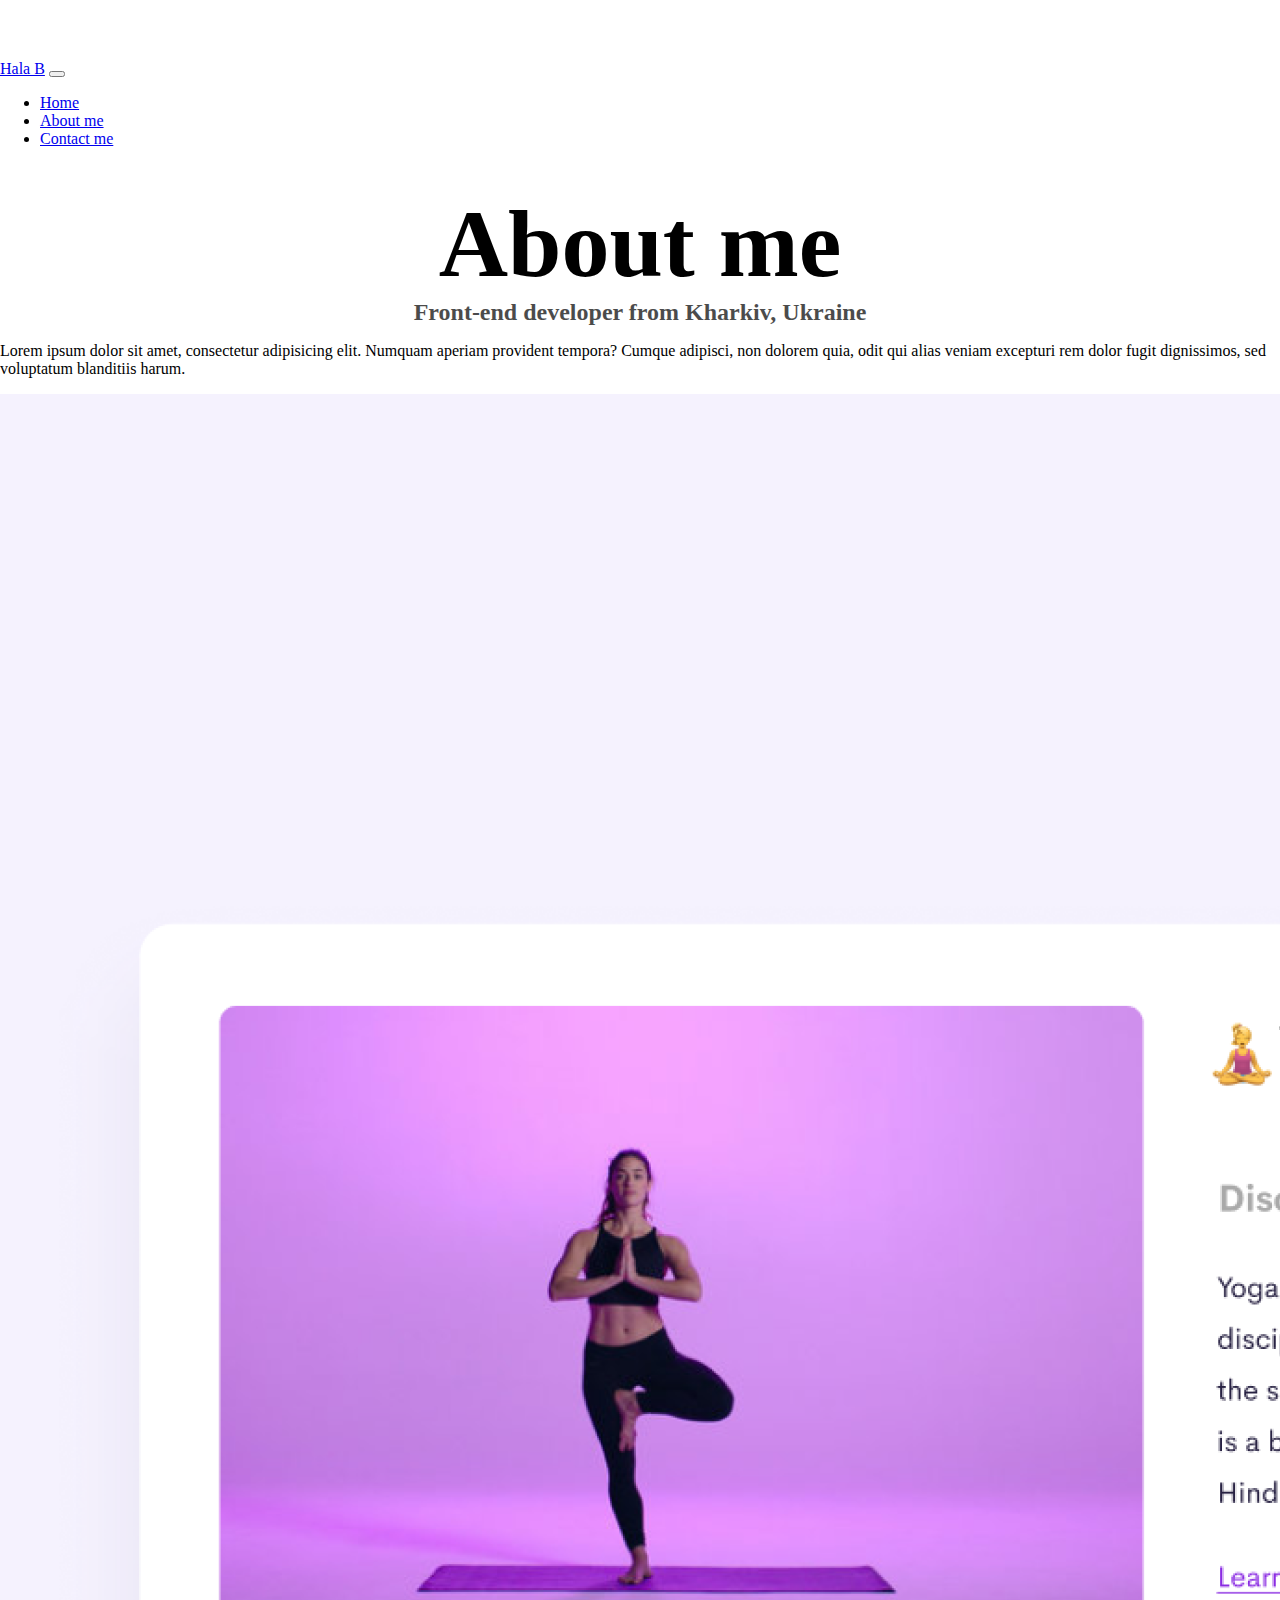
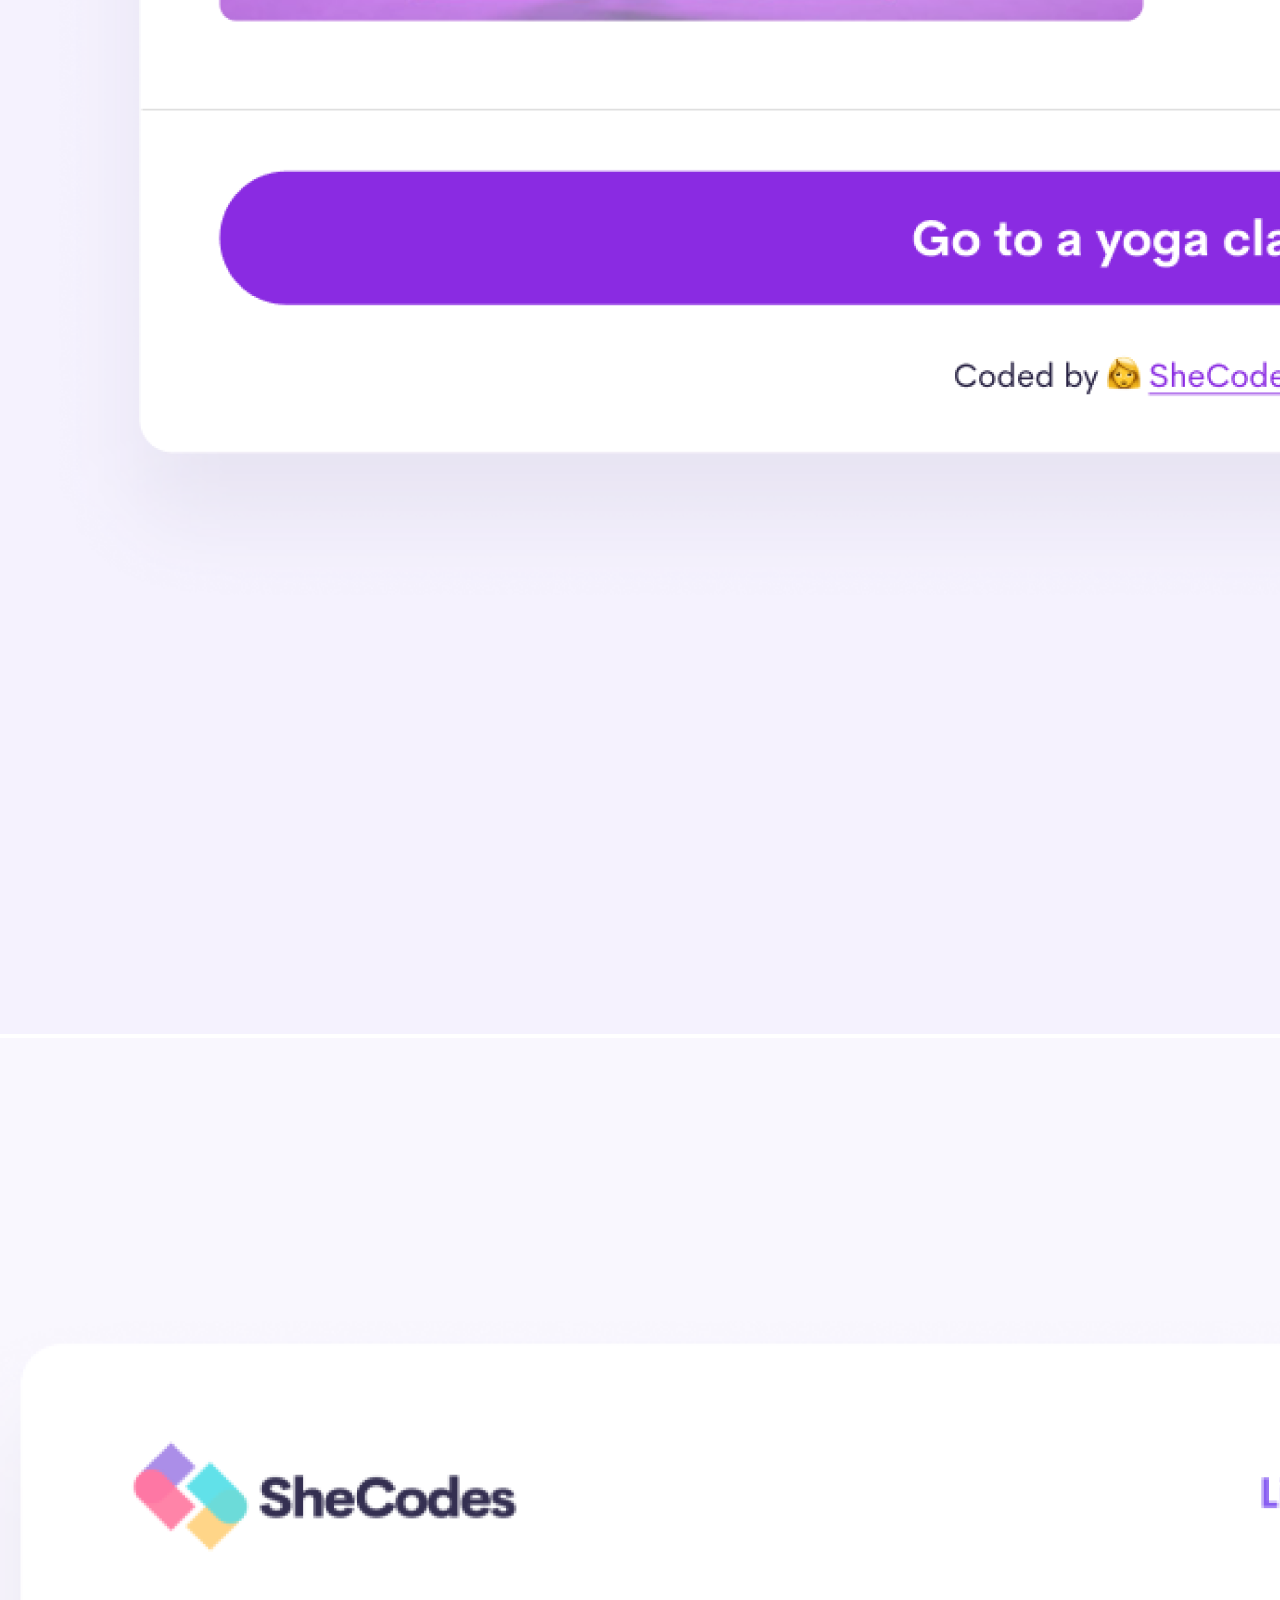
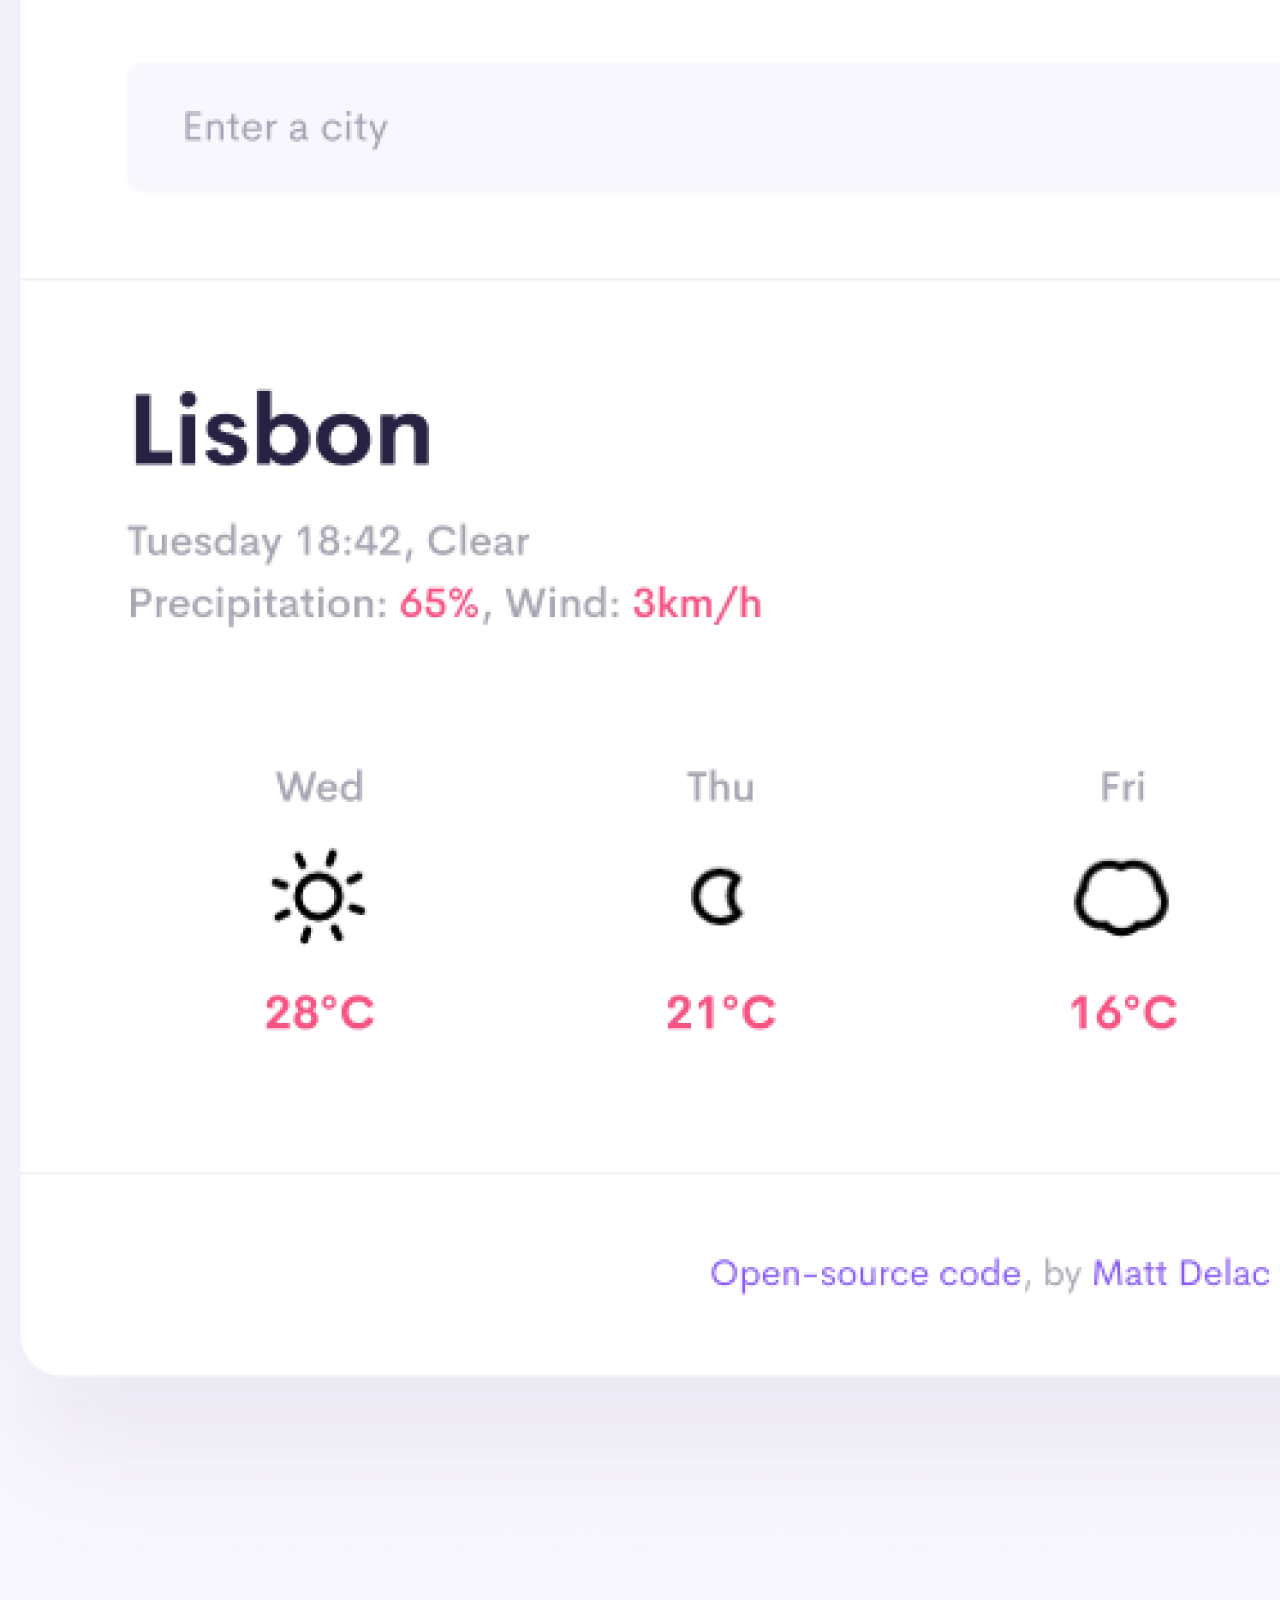
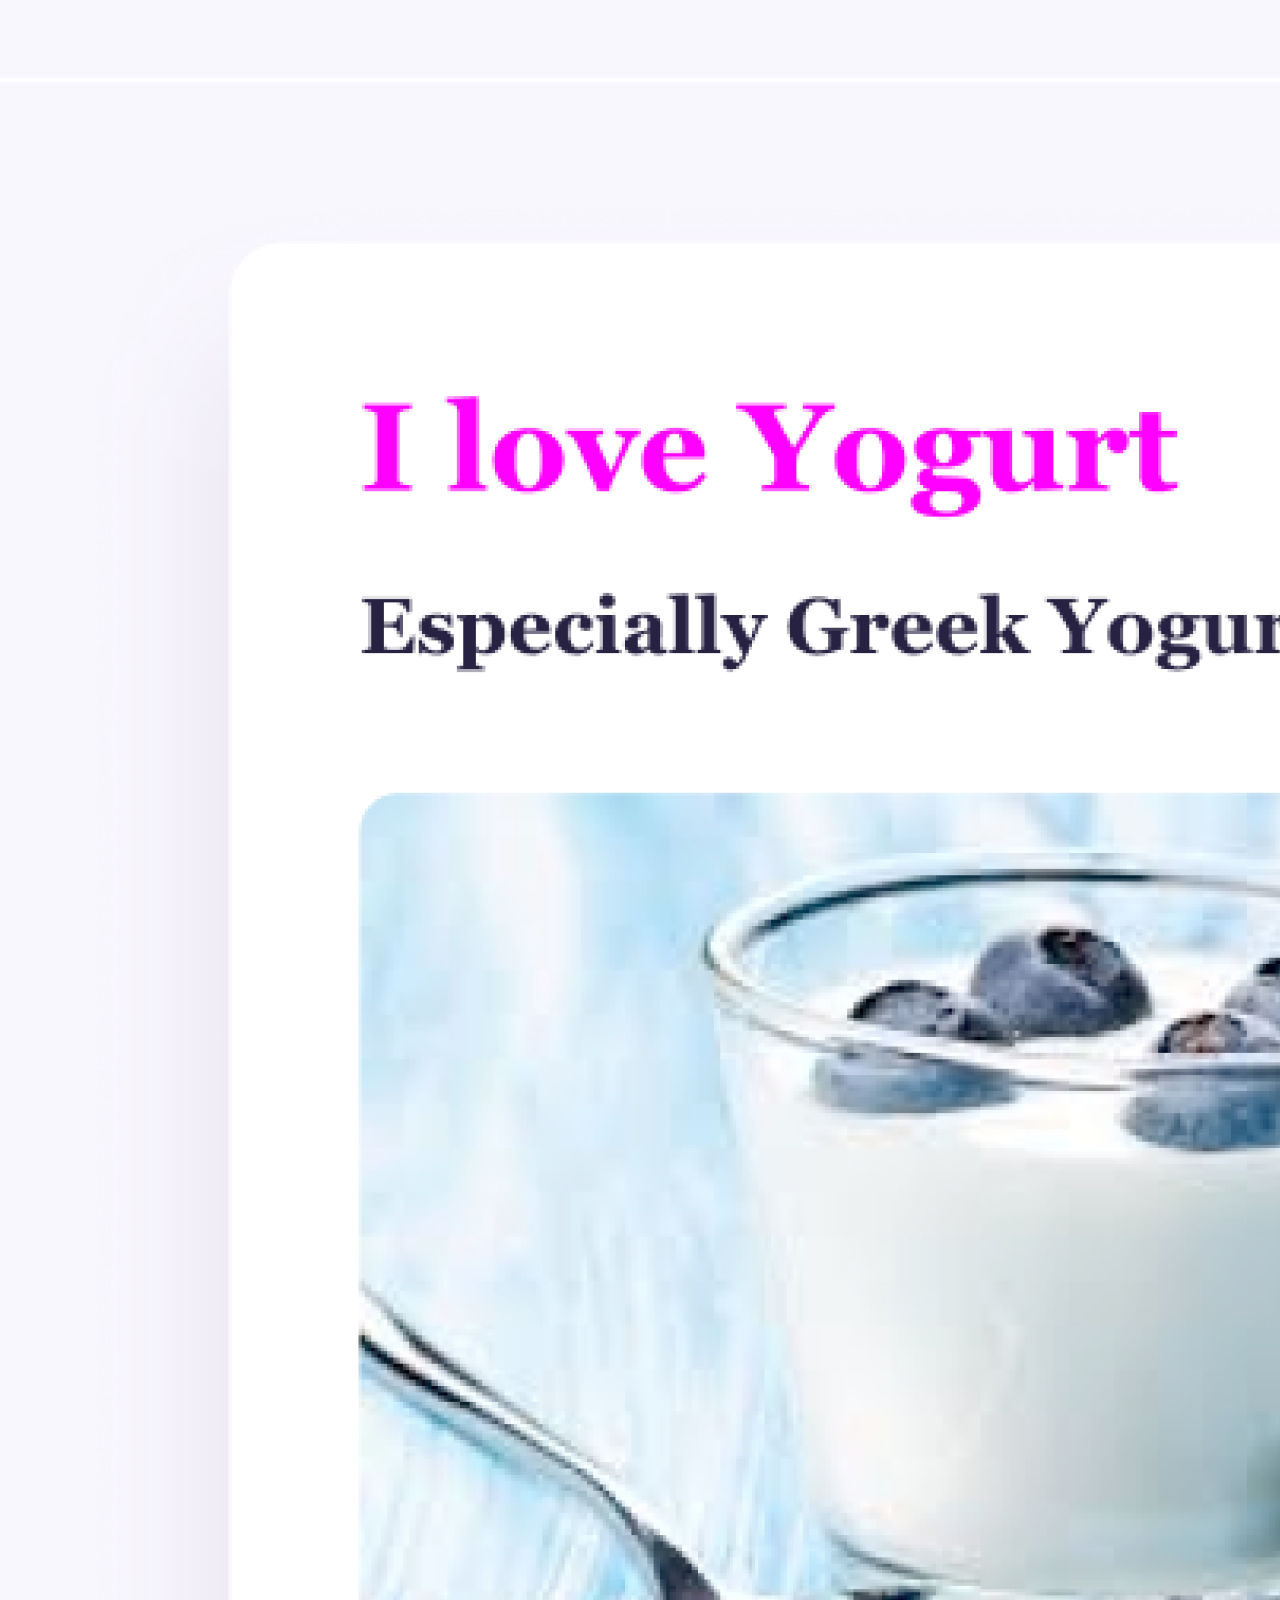
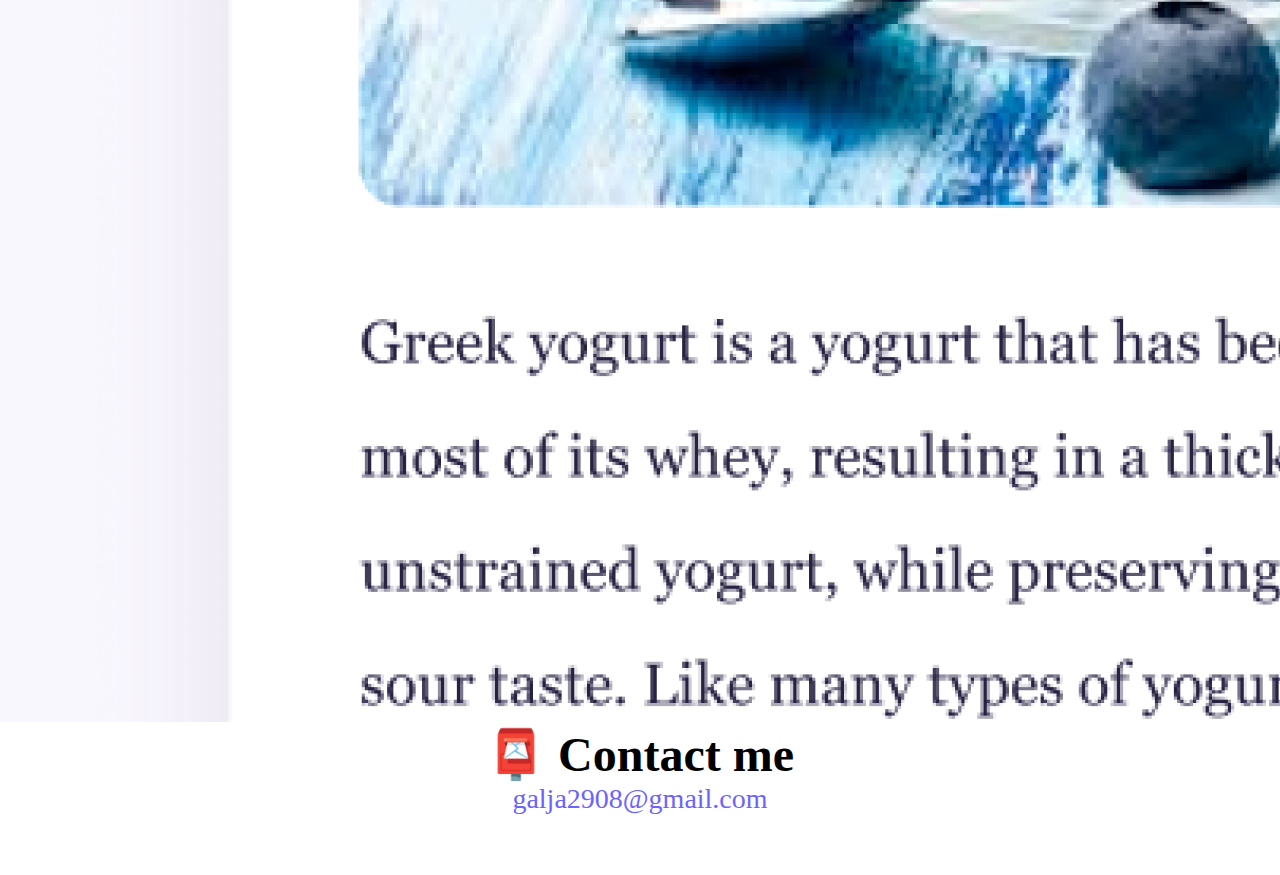
==== about.html @ 7eca89dd "all files added" ====
<!DOCTYPE html>
<html lang="en">
  <head>
    <meta charset="UTF-8" />
    <meta http-equiv="X-UA-Compatible" content="IE=edge" />
    <meta name="viewport" content="width=device-width, initial-scale=1.0" />
    <meta name="description" content="Details and contacts of Front-end developer Hala B">
    <link rel="stylesheet" href="style.css" />
    <title>About and contact Halyna B</title>
    <link
      href="https://cdn.jsdelivr.net/npm/bootstrap@5.2.0-beta1/dist/css/bootstrap.min.css"
      rel="stylesheet"
      integrity="sha384-0evHe/X+R7YkIZDRvuzKMRqM+OrBnVFBL6DOitfPri4tjfHxaWutUpFmBp4vmVor"
      crossorigin="anonymous"
    />
    <script
      src="https://cdn.jsdelivr.net/npm/bootstrap@5.2.0-beta1/dist/js/bootstrap.bundle.min.js"
      integrity="sha384-pprn3073KE6tl6bjs2QrFaJGz5/SUsLqktiwsUTF55Jfv3qYSDhgCecCxMW52nD2"
      crossorigin="anonymous"
    ></script>
  </head>
  <body>
    <nav class="navbar navbar-expand-lg bg-light position-sticky top-0">
      <div class="container-fluid">
        <a class="navbar-brand" href="#">Hala B</a>
        <button
          class="navbar-toggler"
          type="button"
          data-bs-toggle="collapse"
          data-bs-target="#navbarNav"
          aria-controls="navbarNav"
          aria-expanded="false"
          aria-label="Toggle navigation"
        >
          <span class="navbar-toggler-icon"></span>
        </button>
        <div class="collapse navbar-collapse" id="navbarNav">
          <ul class="navbar-nav">
            <li class="nav-item">
              <a class="nav-link" aria-current="page" href="index.html">Home</a>
            </li>
            <li class="nav-item">
              <a class="nav-link active" href="about.html">About me</a>
            </li>
            <li class="nav-item">
              <a class="nav-link" href="about.html#contact">Contact me</a>
            </li>
          </ul>
        </div>
      </div>
    </nav>

    <h1>About me</h1>
    <h3>Front-end developer from Kharkiv, Ukraine</h3>
    <p class="text-center p-4">
      Lorem ipsum dolor sit amet, consectetur adipisicing elit. Numquam aperiam
      provident tempora? Cumque adipisci, non dolorem quia, odit qui alias
      veniam excepturi rem dolor fugit dignissimos, sed voluptatum blanditiis
      harum.
    </p>
    <div class="container">
      <div class="row">
        <div class="col-sm-4">
          <img
            src="images/yoga.png"
            class="img-fluid rounded p-2 shadow"
            alt="yoga-app screen"
          />
        </div>
        <div class="col-sm-4">
          <img
            src="images/weather.png"
            class="img-fluid rounded p-2 shadow"
            alt="weather-app screen"
          />
        </div>
        <div class="col-sm-4">
          <img
            src="images/yogurt.png"
            class="img-fluid rounded p-2 shadow"
            alt="yogurt-app screen"
          />
        </div>
      </div>
    </div>
    <div class="mt-5" id="contact">
      <h2>📮 Contact me</h2>
      <a href="mailto:galja2908@gmail.com" class="email-link"
        >galja2908@gmail.com</a
      >
    </div>
  </body>
</html>
---- style.css ----
:root {
  --primary-color: #6c63ff;
  --secondary-color: #f5f2fe;
  --box-shadow: 0 5px 10px rgba(0, 0, 0, 0.3);
}

body {
  margin: 60px auto;
}

h1,
h2,
h3 {
  text-align: center;
  margin: 0;
}

h1 {
  font-size: 96px;
  margin-top: 40px;
}

h2 {
  font-size: 48px;
}

h3 {
  font-size: 24px;
  opacity: 0.7;
}

.navigation-links {
  display: flex;
  margin-top: 40px;
  justify-content: center;
}

.navigation-links a {
  margin: 20px;
  border-radius: 4px;
  padding: 20px 15px;
  text-decoration: none;
  text-transform: capitalize;
}

.contact-link {
  background: var(--primary-color);
  box-shadow: var(--box-shadow);
  color: white;
}

.about-link {
  color: var(--primary-color);
  border: 1px solid var(--primary-color);
}

.homepage-link {
  color: var(--primary-color);
  text-align: center;
  display: block;
}

.email-link {
  display: flex;
  justify-content: center;
  color: var(--primary-color);
  font-size: 28px;
  text-decoration: none;
}

.email-link:hover {
  text-decoration: underline;
}

.app-description {
  background: white;
}

.app-link {
  background: var(--primary-color);
  box-shadow: var(--box-shadow);
  color: white;
  margin: 20px;
  border-radius: 4px;
  padding: 20px 15px;
  text-decoration: none;
  text-transform: capitalize;
}

@media (max-width: 576px) {
  .mobile-head {
    text-align: center;
    font-size: 20px;
  }
  .mobile-paragraph {
    text-align: center;
  }
  .hidden-img {
    display: none;
  }
  .app-link {
    display: flex;
    justify-content: center;
  }
}

@media (min-width: 576px) {
  .mobile-head {
    display: flex;
    justify-content: flex-start;
  }
}
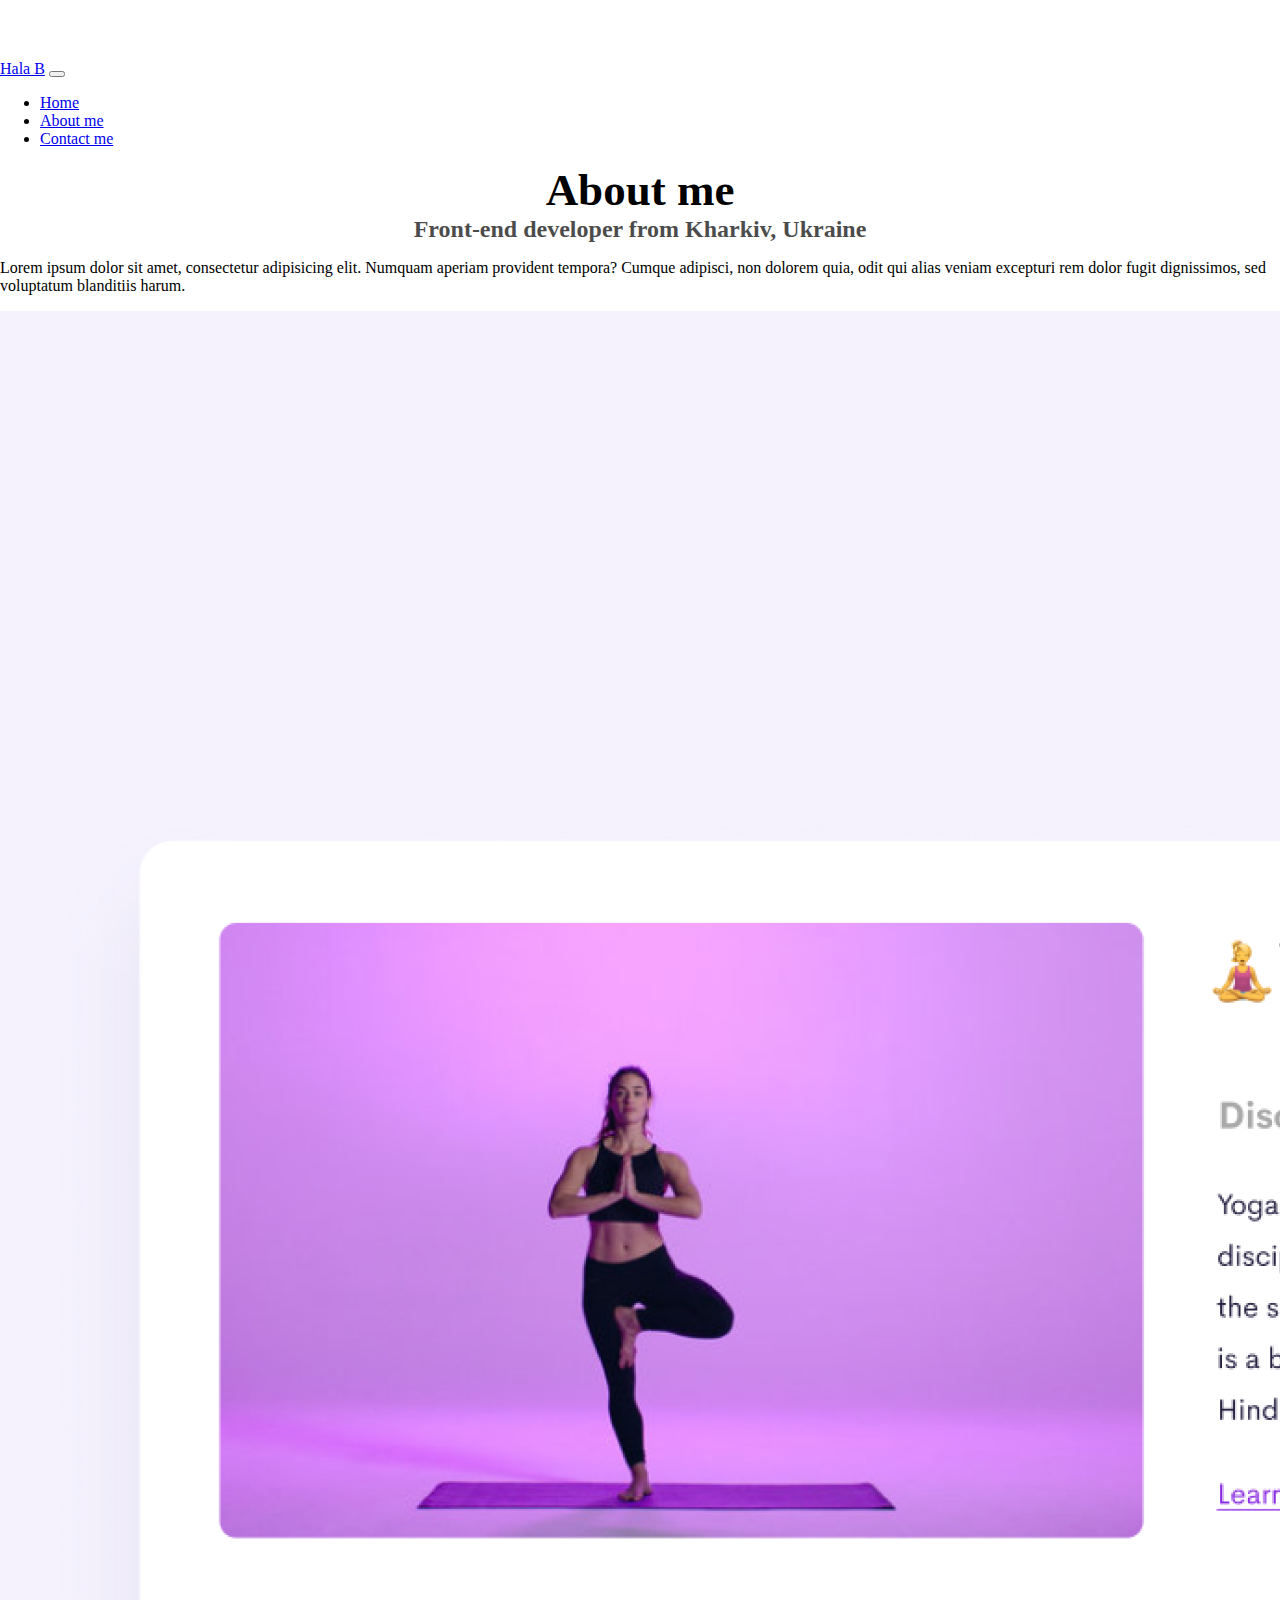
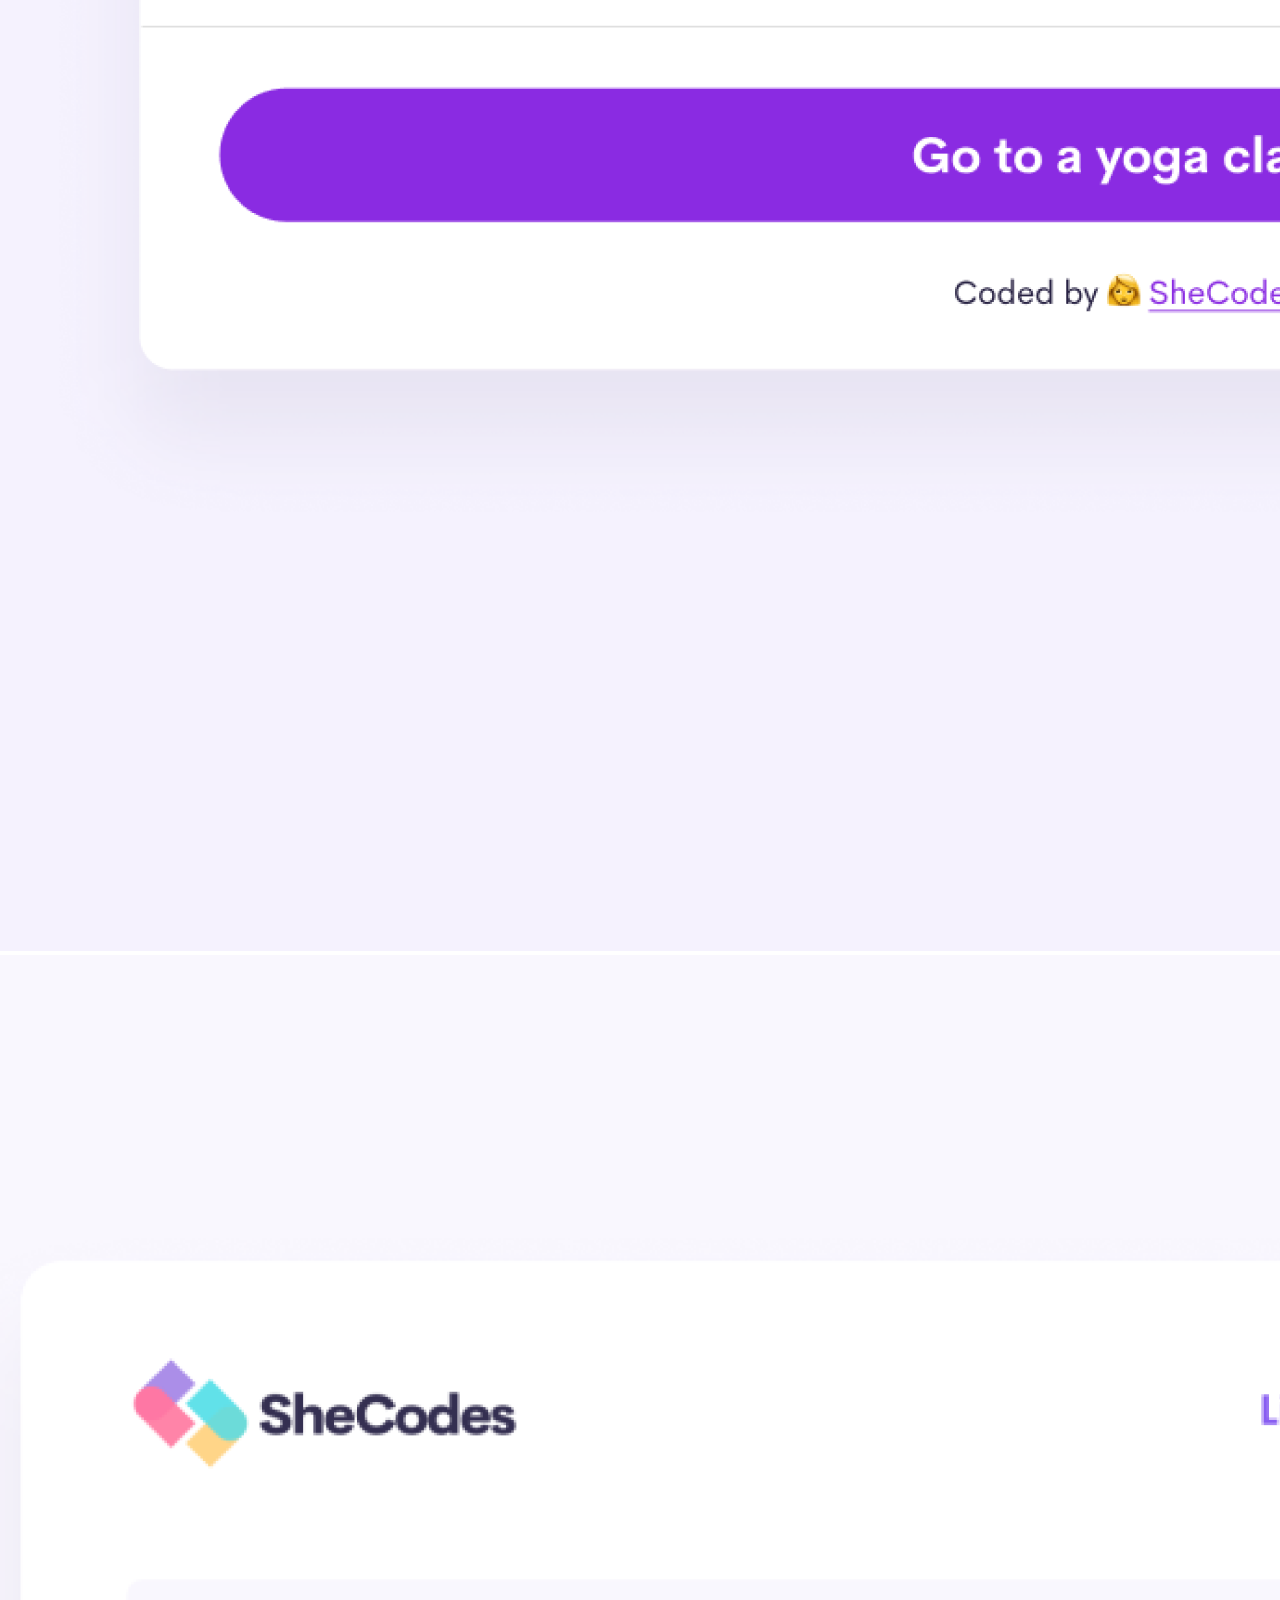
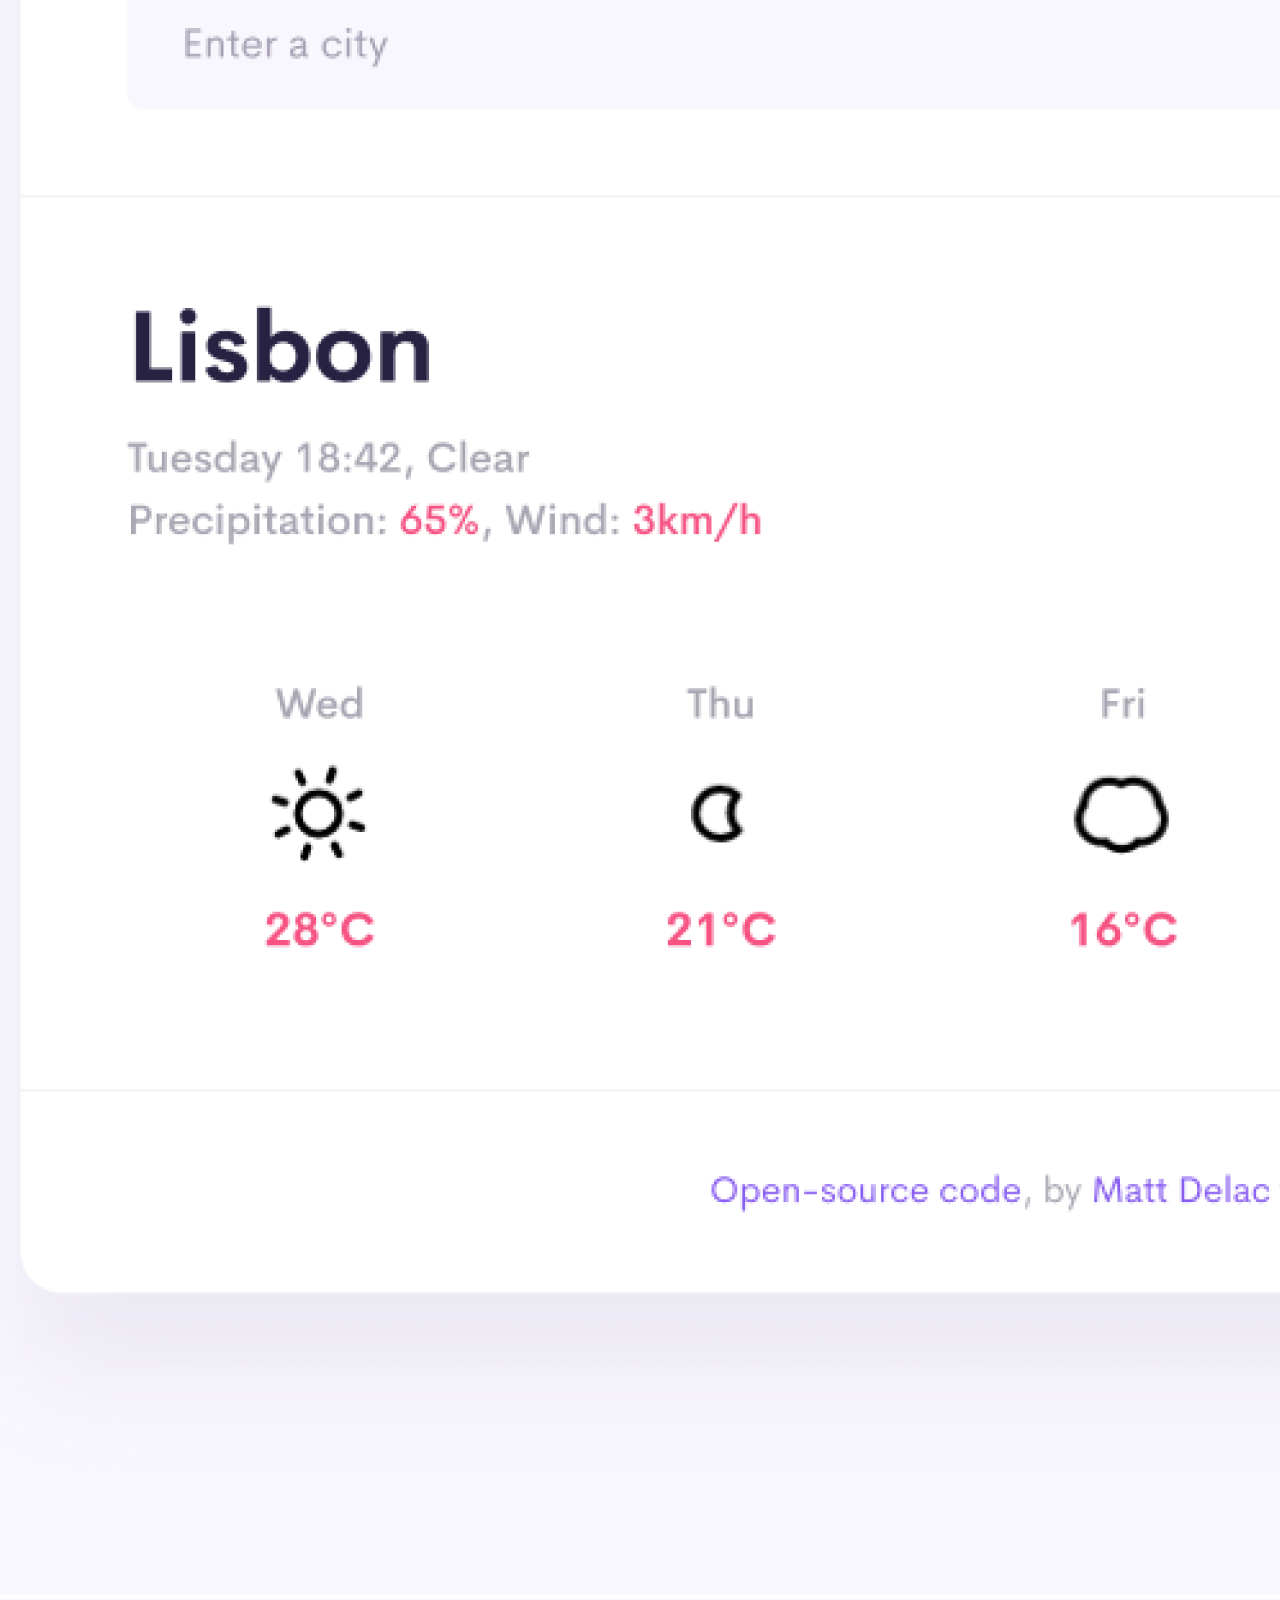
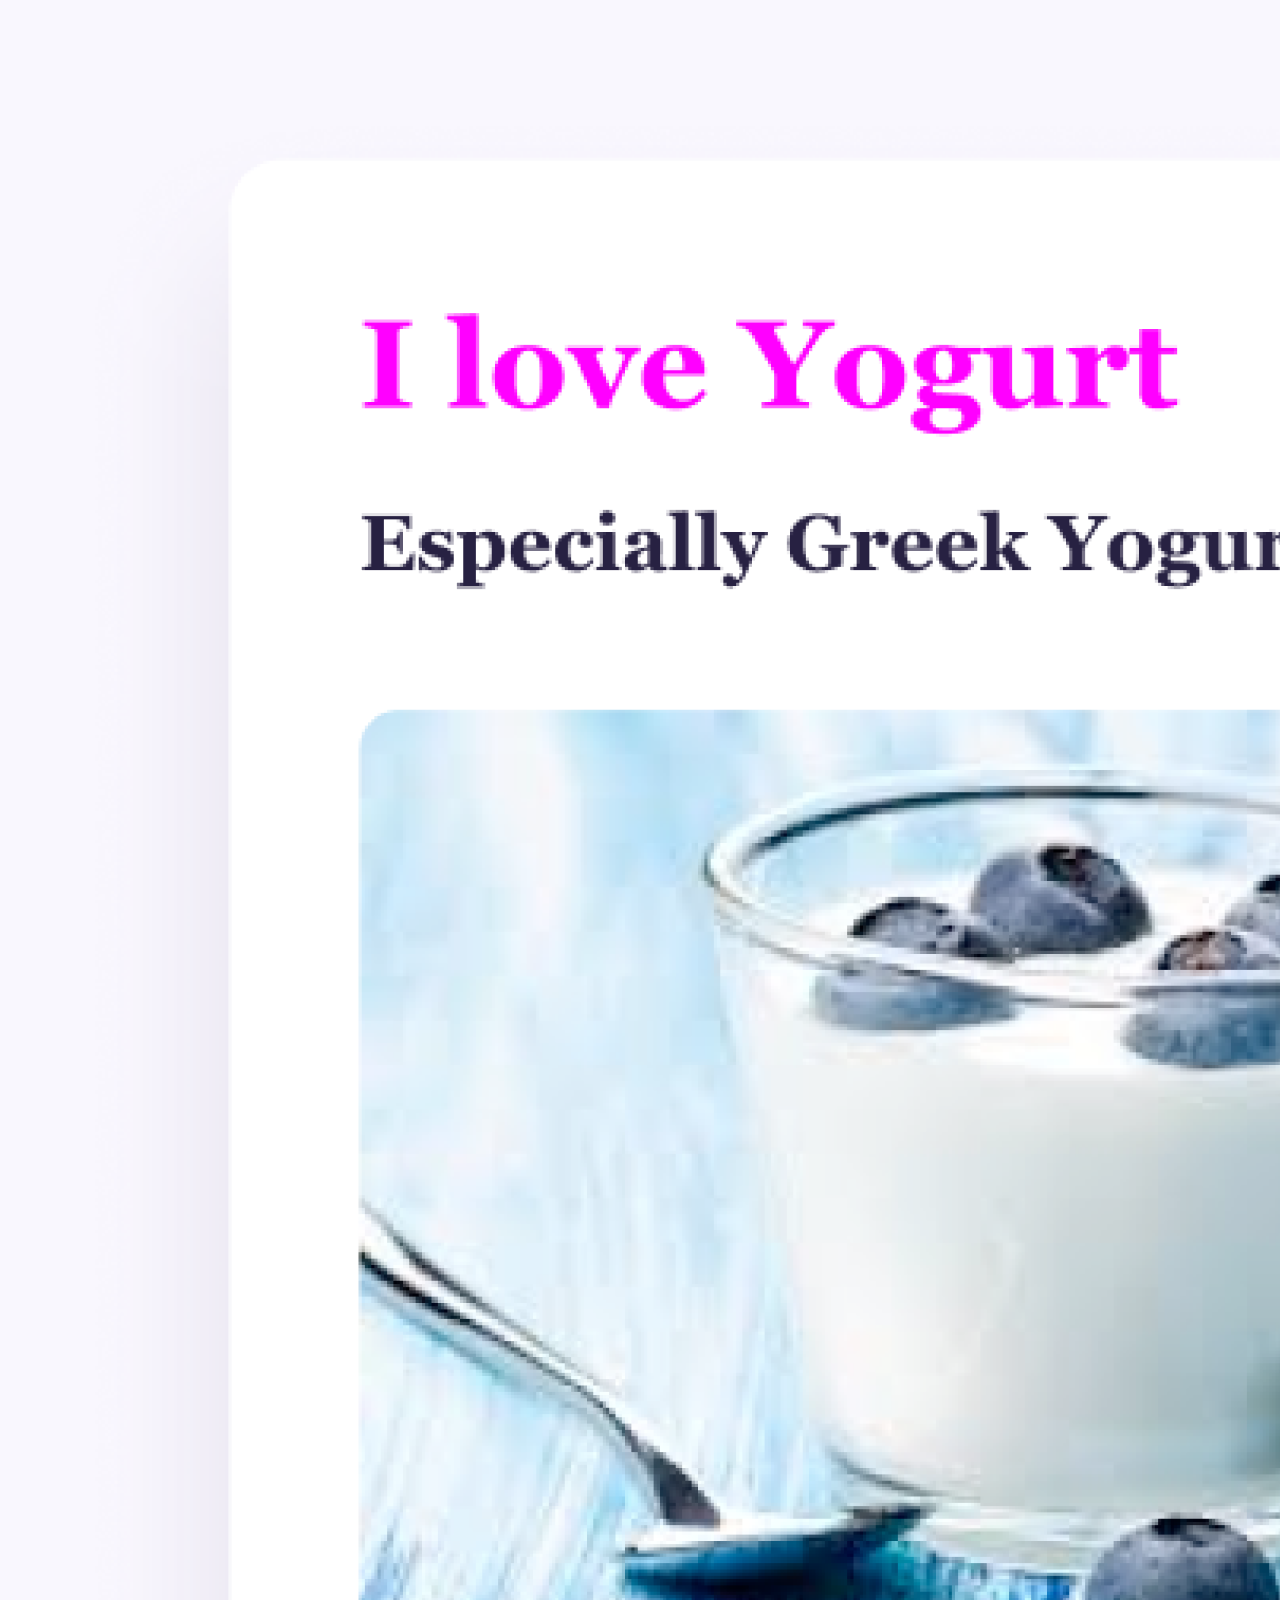
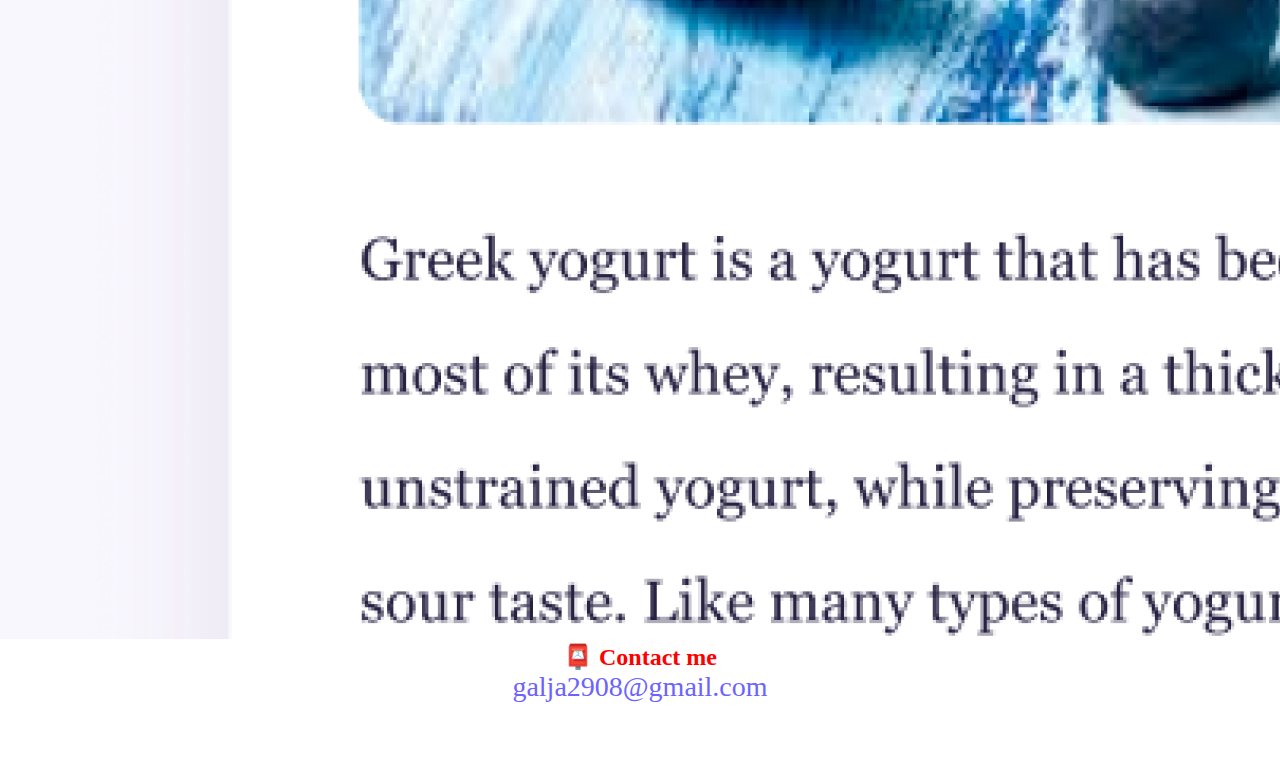
==== commit 34e016c7: "CSS" ====
--- a/about.html
+++ b/about.html
@@ -37,20 +37,20 @@
         <div class="collapse navbar-collapse" id="navbarNav">
           <ul class="navbar-nav">
             <li class="nav-item">
-              <a class="nav-link" aria-current="page" href="index.html">Home</a>
+              <a class="nav-link" aria-current="page" href="/">Home</a>
             </li>
             <li class="nav-item">
-              <a class="nav-link active" href="about.html">About me</a>
+              <a class="nav-link active" href="/about.html">About me</a>
             </li>
             <li class="nav-item">
-              <a class="nav-link" href="about.html#contact">Contact me</a>
+              <a class="nav-link" href="/about.html#contact">Contact me</a>
             </li>
           </ul>
         </div>
       </div>
     </nav>
 
-    <h1>About me</h1>
+    <h1 class="my-heading">About me</h1>
     <h3>Front-end developer from Kharkiv, Ukraine</h3>
     <p class="text-center p-4">
       Lorem ipsum dolor sit amet, consectetur adipisicing elit. Numquam aperiam
--- a/style.css
+++ b/style.css
@@ -15,13 +15,10 @@
   margin: 0;
 }
 
-h1 {
-  font-size: 96px;
-  margin-top: 40px;
-}
+
 
 h2 {
-  font-size: 48px;
+color: red;
 }
 
 h3 {
@@ -105,6 +102,9 @@
 }
 
 @media (min-width: 576px) {
+  .my-heading {
+  font-size: 45px;
+}
   .mobile-head {
     display: flex;
     justify-content: flex-start;
